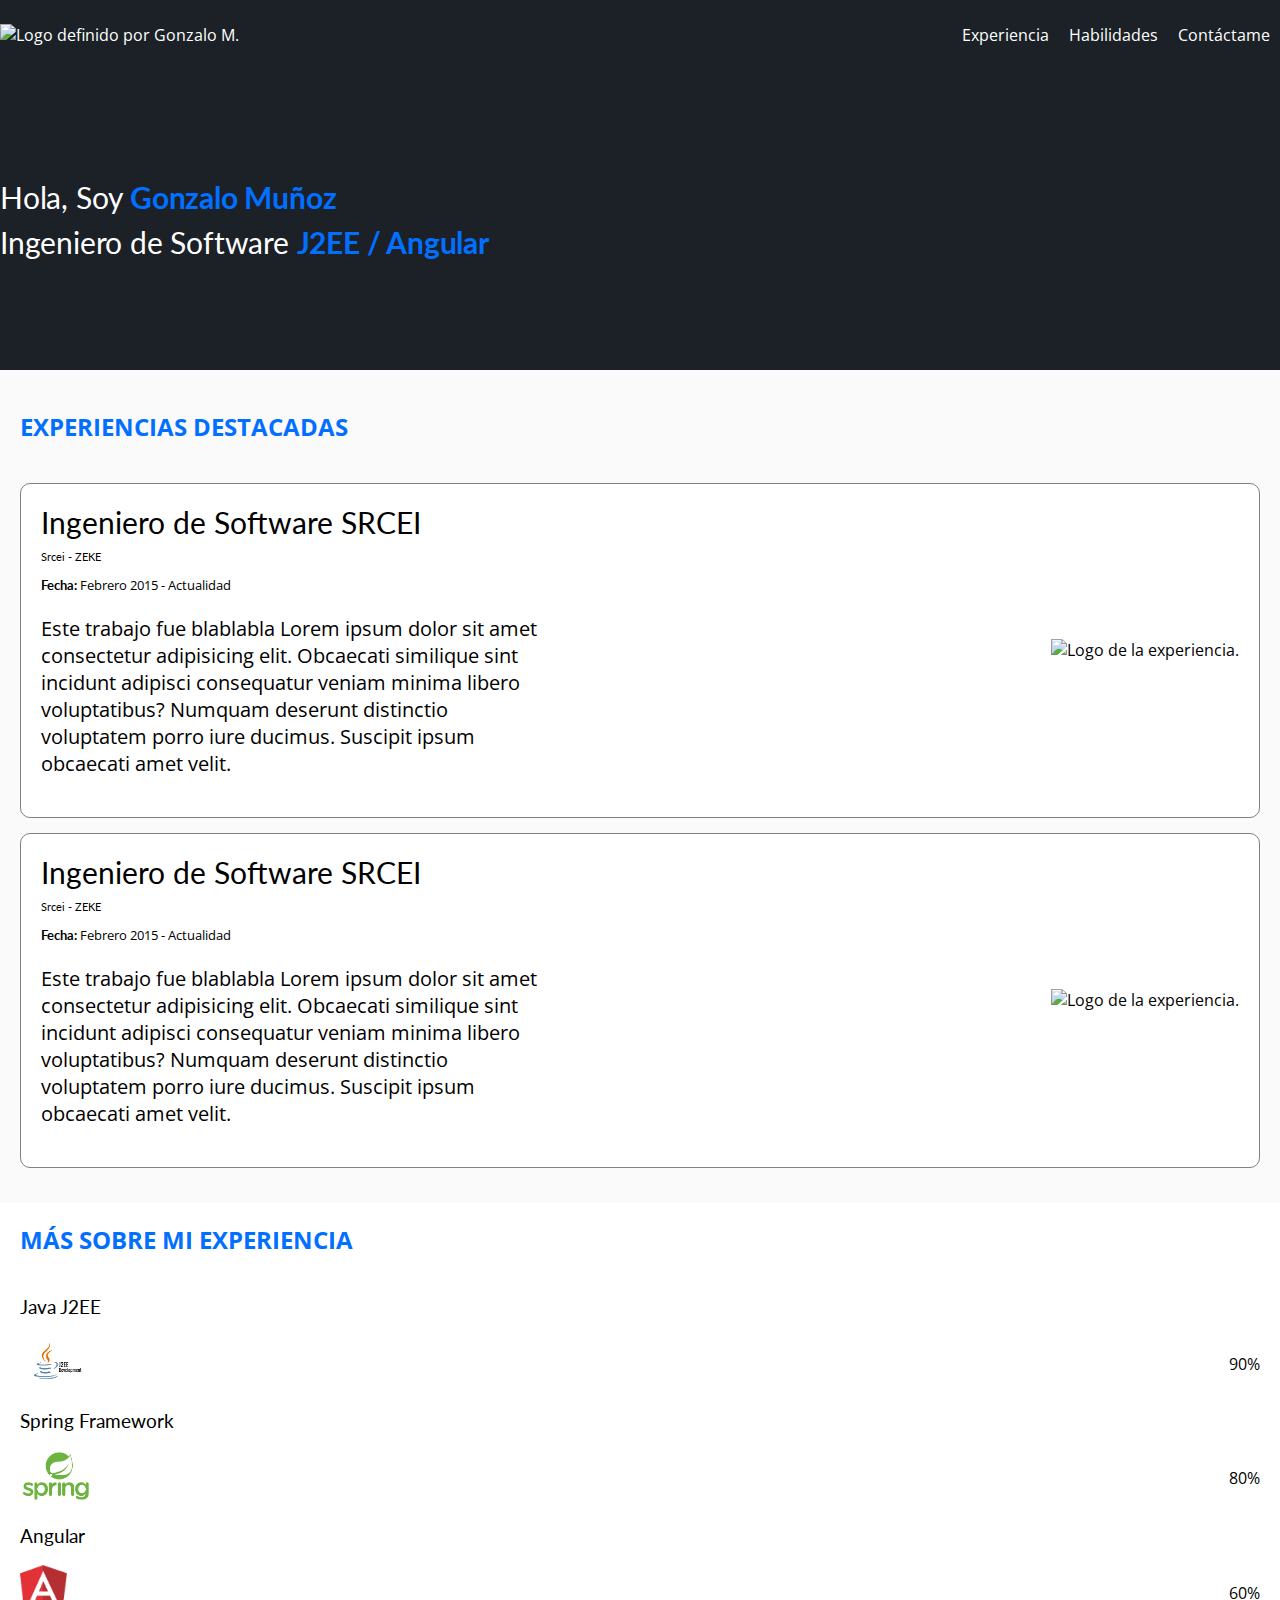
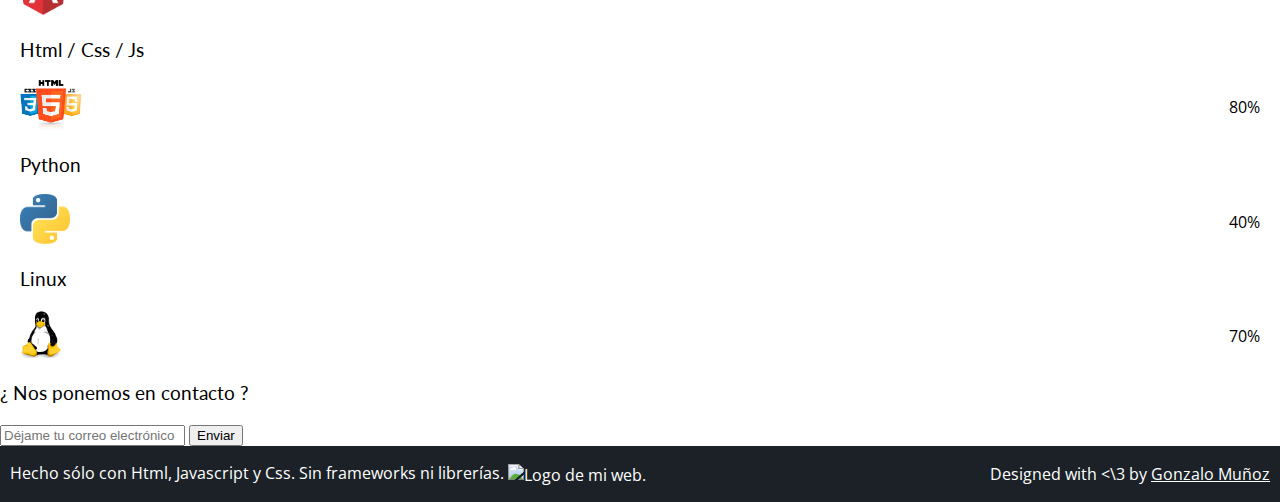
==== index.html @ cc7887ce "Trabajando en habilidades" ====
<!DOCTYPE html>
<html lang="en">

<head>
    <meta charset="UTF-8">
    <meta name="viewport" content="width=device-width, initial-scale=1.0">
    <meta http-equiv="X-UA-Compatible" content="ie=edge">
    <title>Gonzalo Muñoz - Ingeniero de Software</title>
    <link rel="icon" type="image/png" href="">
    <link rel="stylesheet" href="./css/estilos.css">
    <link href="https://fonts.googleapis.com/css?family=Lato:900|Open+Sans:400,600" rel="stylesheet">

</head>

<body>
    <header class="header">
        <figure>
            <img src="./img/logo-index.png" alt="Logo definido por Gonzalo M." height="50px">
        </figure>
        <nav class="menu">
            <ul>
                <li>
                    <a href="./portafolio/index.html">Experiencia</a>
                </li>
                <li>
                    <a href="#habilities">Habilidades</a>
                </li>
                <li>
                    <a href="#contacto">Contáctame</a>
                </li>
            </ul>
        </nav>
    </header>

    <section class="hero">
        <h1>Hola, Soy
            <strong>Gonzalo Muñoz</strong>
            <br/>Ingeniero de Software
            <strong>J2EE / Angular</strong></h1>
    </section>
    <section id="experience" class="experience-container">
        <h2>Experiencias destacadas</h2>
        <article class="experience">
            <div class="experience-details">
                <h3 class="experience-job-name">Ingeniero de Software SRCEI</h3>
                <h6 class="experience-job-company">Srcei - ZEKE</h6>
                <p class="experience-date">
                    <small>
                        <strong>Fecha:</strong> Febrero 2015 - Actualidad</small>
                </p>
                <p class="experience-description"> Este trabajo fue blablabla Lorem ipsum dolor sit amet consectetur adipisicing
                    elit. Obcaecati similique sint incidunt adipisci consequatur veniam minima libero voluptatibus? Numquam
                    deserunt distinctio voluptatem porro iure ducimus. Suscipit ipsum obcaecati amet velit.</p>
            </div>
            <figure class="experience-imageContainer">
                <img src="img/zeke-logo.jpg" alt="Logo de la experiencia." class="project-image" width="300">
            </figure>
        </article>
        <article class="experience">
            <div class="experience-details">
                <h3 class="experience-job-name">Ingeniero de Software SRCEI</h3>
                <h6 class="experience-job-company">Srcei - ZEKE</h6>
                <p class="experience-date">
                    <small>
                        <strong>Fecha:</strong> Febrero 2015 - Actualidad</small>
                </p>
                <p class="experience-description"> Este trabajo fue blablabla Lorem ipsum dolor sit amet consectetur adipisicing
                    elit. Obcaecati similique sint incidunt adipisci consequatur veniam minima libero voluptatibus? Numquam
                    deserunt distinctio voluptatem porro iure ducimus. Suscipit ipsum obcaecati amet velit.</p>
            </div>
            <figure class="experience-imageContainer">
                <img src="img/zeke-logo.jpg" alt="Logo de la experiencia." class="project-image" width="300">
            </figure>
        </article>

    </section>
    <section id="habilities" class="habilities-container">
        <h2>Más sobre mi experiencia</h2>
        <article class="hability">
            <h3 class="hability-title">Java J2EE</h3>
            <div class="hability-percentage">
                <figure class="hability-imageContainer">
                    <img src="./img/java-logo.png" height="50" alt="Logo de Java" />
                </figure>
                <p>
                    90%
                </p>
            </div>
        </article>
        <article class="hability">
            <h3 class="hability-title">Spring Framework</h3>
            <div class="hability-percentage">
                <figure class="hability-imageContainer">
                    <img src="./img/spring-logo.png" height="50" alt="Logo de Spring" />
                </figure>
                <p>
                    80%
                </p>
            </div>
        </article>
        <article class="hability">
            <h3 class="hability-title">Angular</h3>
            <div class="hability-percentage">
                <figure class="hability-imageContainer">
                    <img src="./img/angular-logo.png" height="50" alt="Logo de Angular" />
                </figure>
                <p>
                    60%
                </p>
            </div>
        </article>
        <article class="hability">
            <h3 class="hability-title">Html / Css / Js</h3>
            <div class="hability-percentage">
                <figure class="hability-imageContainer">
                    <img src="./img/web-logo.png" height="50" alt="Logo de Html, Javascript y CSS" />
                </figure>
                <p>
                    80%
                </p>
            </div>
        </article>
        <article class="hability">
            <h3 class="hability-title">Python</h3>
            <div class="hability-percentage">
                <figure class="hability-imageContainer">
                    <img src="./img/python.png" height="50" alt="Logo de Python" />
                </figure>
                <p>
                    40%
                </p>
            </div>
        </article>
        <article class="hability">
            <h3 class="hability-title">Linux</h3>
            <div class="hability-percentage">
                <figure class="hability-imageContainer">
                    <img src="./img/linux-logo.png" height="50" alt="Logo de Experiencia" />
                </figure>
                <p>
                    70%
                </p>
            </div>
        </article>
    </section>
    <section id="contacto">
        <form action="/contacto">
            <h3>¿ Nos ponemos en contacto ?</h3>
            <input type="email" id="email" placeholder="Déjame tu correo electrónico">
            <input type="submit" value="Enviar">
        </form>
    </section>

    <footer class="footer">
        <div>
            <p>Hecho sólo con Html, Javascript y Css. Sin frameworks ni librerías. <img width="80px" src="./img/logo-index.png"
                    alt="Logo de mi web."></p>
        </div>
        <div>
            <p>Designed with
                <\3 by <a href="https://www.linkedin.com/in/mmgonzalo/">Gonzalo Muñoz</a></p>


        </div>
    </footer>
</body>

</html>
---- css/estilos.css ----
body{
    font-family: 'Open Sans', sans-serif;
    margin: 0;
}

h1,
h2,
h3,
h4,
h5,
h6{
    font-family: 'Lato', sans-serif; 
    font-weight: normal;
}

h1{
    font-size: 30px;
    line-height: 1.5;
    letter-spacing: -.2px;
    color: white;
   

}

h1 strong{
    color: #026fff;
}

h2 {
    color: #026fff;
    text-transform: uppercase;
    font-family: 'Open Sans', sans-serif;
    font-weight: bold;
    font-style: normal;
    font-size: 24px;
    margin-bottom: 40px;
}
.experience-container{
    background: #fafafa;
    padding: 20px;
}

.experience-job-company, .experience-date{
    margin: 10px 0;
}
.experience-description{
    font-size: 20px;
}

.experience strong{
    font-family: 'Lato', sans-serif; 
}
.experience{
    /* border: tamaño tipo estilo*/
    border: 1px solid grey;
    border-radius: 10px;
   
    margin-bottom: 15px;
    padding: 20px;
    background: white;
    display: flex;
    align-items: center;
    justify-content: space-between;

}
.experience-job-name{
    font-size: 30px;
    margin-top: 0;
    margin-bottom: 10px;
}
.experience-details{
    width: 500px;
    height: inherit;
    display: inline-block;
}
.experience-imageContainer{
    display: inline-block;
}

.hero{
    height: 300px;
    background-image: url('../img/hero3.jpg');
    background-size: 500px 300px;
    background-repeat: no-repeat;
    background-color: #1b2127;
    background-position-x: right;
    display: flex;
    align-items: center;
}

.header{
    background-color: #1b2127;
    color: white;
    margin-top: 0;
    display: flex;
    /* Espacio entre elementos del componente*/
    justify-content: space-between;

    height: 70px;
    align-items: center;
}

.header a{
    color: white;
    text-decoration: none;
}

.header ul{
    display: flex;
    height: inherit;
    
}
.header ul li{
    height: inherit;
    
}
.header a {
    display: block;
    height: inherit;
    display:flex;
    align-items: center;
    padding: 0 10px;
}
.menu{
    height: inherit;
}
ol, ul{
    /* Sacamos margenes */
    margin: 0;
    padding: 0;
    list-style: none;
}

figure{
    margin: 0;
}

.footer{
    background-color: #1b2127;
    color: white;
    display:flex;
    align-items: center;
    justify-content: space-between;
    padding: 0 10px;
}

.footer img{
    vertical-align: middle;
}
.footer a{
    color: white;
}

.habilities-container{
    padding: 0 20px;
}

.hability-percentage{
    display: flex;
    flex-direction: row;
    align-items: center;
    justify-content: space-between;
}

/*
Esto sirve para colocar elementos uno al lado del otro. 
Flexbox tendrá a muchos box dentro, y de esta forma ocuparán el espacio horizontalmente, hasta que no
quepan, y ahí seguirán abajo.- 
*/
.flexbox {
    display: flex;
    flex-wrap: wrap;
    /* Para centrar elementos horizontalmente
    justify-content: center;
    */
    /* Central elementos verticalmente. Requiere un height*/
    height: 200px;
    align-items: center;

    /* Cajas se ponganm una al lado de la otra, o una abajo de la otra*/
    /* flex-direction: column; */ 

}

.box {
    width: 50px;
    height: 50px;
    border: 1px solid red;
    flex-shrink: 0; /* Con esto no se achican las cajas si no caben en el width */ 

    /* Si tenemos tres cajas, y queremos alinear la primera arriba la segunda al medio y la tercera abajo*/
    /* align-self: flex-start;   */
}
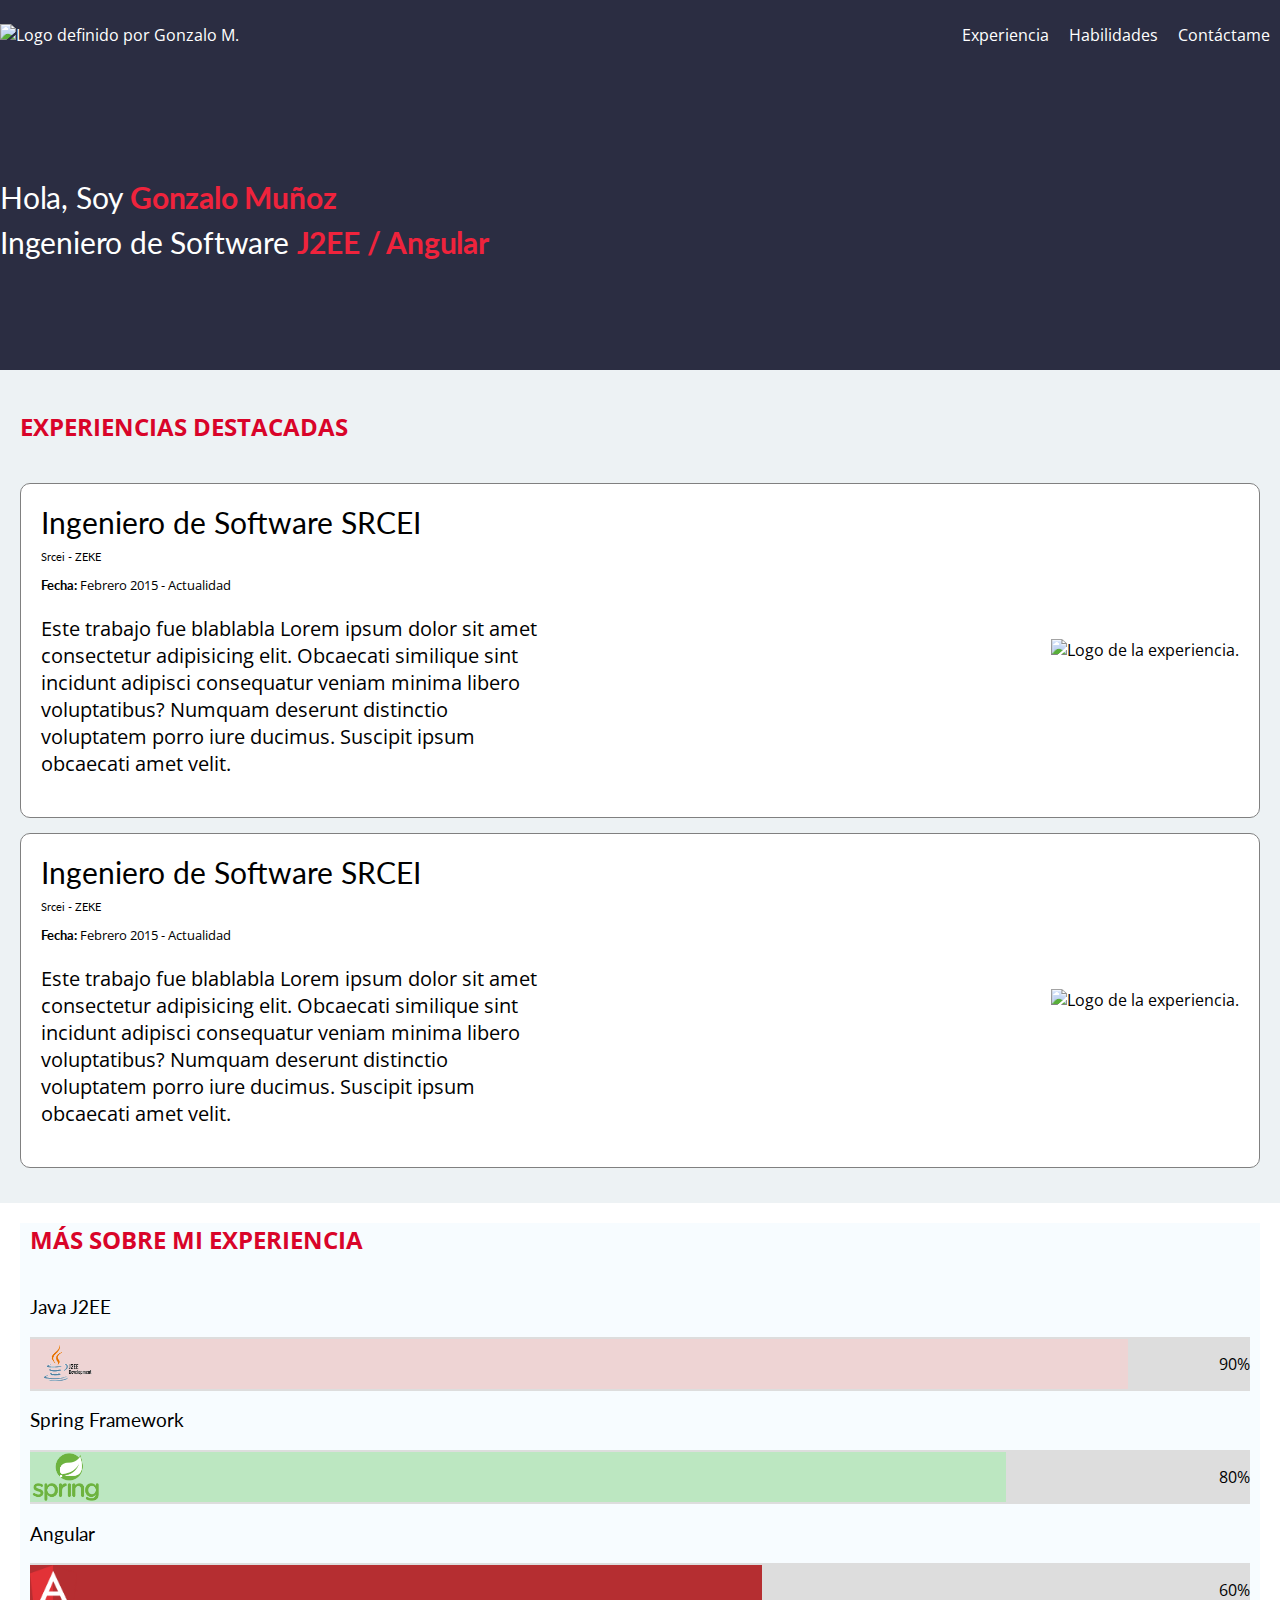
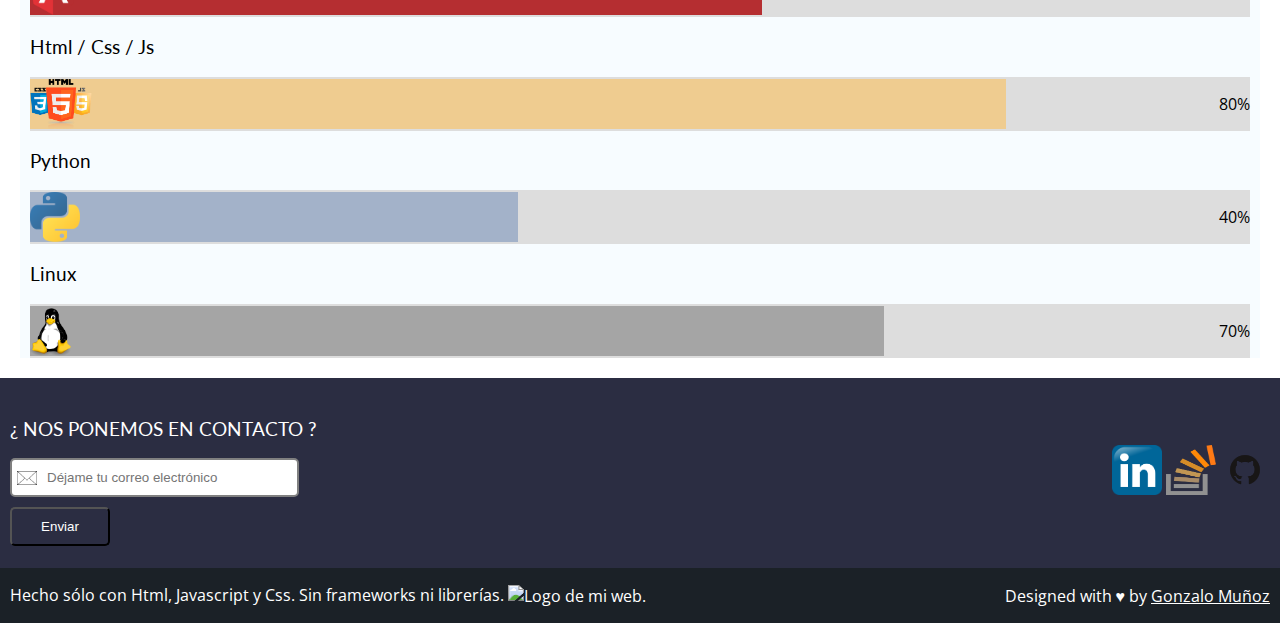
==== commit 153ded1a: "Se trabaja en contacto" ====
--- a/index.html
+++ b/index.html
@@ -79,9 +79,11 @@
         <article class="hability">
             <h3 class="hability-title">Java J2EE</h3>
             <div class="hability-percentage">
-                <figure class="hability-imageContainer">
-                    <img src="./img/java-logo.png" height="50" alt="Logo de Java" />
-                </figure>
+                <div class="hability-java">
+                    <figure class="hability-imageContainer">
+                        <img src="./img/java-logo.png" height="50" alt="Logo de Java" />
+                    </figure>
+                </div>
                 <p>
                     90%
                 </p>
@@ -90,9 +92,11 @@
         <article class="hability">
             <h3 class="hability-title">Spring Framework</h3>
             <div class="hability-percentage">
-                <figure class="hability-imageContainer">
-                    <img src="./img/spring-logo.png" height="50" alt="Logo de Spring" />
-                </figure>
+                <div class="hability-spring">
+                    <figure class="hability-imageContainer">
+                        <img src="./img/spring-logo.png" height="50" alt="Logo de Spring" />
+                    </figure>
+                </div>
                 <p>
                     80%
                 </p>
@@ -101,9 +105,11 @@
         <article class="hability">
             <h3 class="hability-title">Angular</h3>
             <div class="hability-percentage">
-                <figure class="hability-imageContainer">
-                    <img src="./img/angular-logo.png" height="50" alt="Logo de Angular" />
-                </figure>
+                <div class="hability-angular">
+                    <figure class="hability-imageContainer">
+                        <img src="./img/angular-logo.png" height="50" alt="Logo de Angular" />
+                    </figure>
+                </div>
                 <p>
                     60%
                 </p>
@@ -112,9 +118,11 @@
         <article class="hability">
             <h3 class="hability-title">Html / Css / Js</h3>
             <div class="hability-percentage">
-                <figure class="hability-imageContainer">
-                    <img src="./img/web-logo.png" height="50" alt="Logo de Html, Javascript y CSS" />
-                </figure>
+                <div class="hability-web">
+                    <figure class="hability-imageContainer">
+                        <img src="./img/web-logo.png" height="50" alt="Logo de Html, Javascript y CSS" />
+                    </figure>
+                </div>
                 <p>
                     80%
                 </p>
@@ -123,9 +131,11 @@
         <article class="hability">
             <h3 class="hability-title">Python</h3>
             <div class="hability-percentage">
-                <figure class="hability-imageContainer">
-                    <img src="./img/python.png" height="50" alt="Logo de Python" />
-                </figure>
+                <div class="hability-python">
+                    <figure class="hability-imageContainer">
+                        <img src="./img/python.png" height="50" alt="Logo de Python" />
+                    </figure>
+                </div>
                 <p>
                     40%
                 </p>
@@ -134,21 +144,29 @@
         <article class="hability">
             <h3 class="hability-title">Linux</h3>
             <div class="hability-percentage">
-                <figure class="hability-imageContainer">
-                    <img src="./img/linux-logo.png" height="50" alt="Logo de Experiencia" />
-                </figure>
+                <div class="hability-linux">
+                    <figure class="hability-imageContainer">
+                        <img src="./img/linux-logo.png" height="50" alt="Logo de Experiencia" />
+                    </figure>
+                </div>
                 <p>
                     70%
                 </p>
+
             </div>
         </article>
     </section>
-    <section id="contacto">
+    <section id="contacto" class="contact">
         <form action="/contacto">
             <h3>¿ Nos ponemos en contacto ?</h3>
-            <input type="email" id="email" placeholder="Déjame tu correo electrónico">
-            <input type="submit" value="Enviar">
+            <input type="email" id="email" class="form-email" placeholder="Déjame tu correo electrónico">
+            <input type="submit" class="form-button" value="Enviar">
         </form>
+        <div class="social">
+            <a href="https://www.linkedin.com/in/mmgonzalo/" class="social-link linkedin"></a>
+            <a href="https://stackoverflow.com/users/10624147/gonzaloan" class="social-link stackoverflow"></a>
+            <a href="https://github.com/gonzaloan" class="social-link github"></a>
+        </div>
     </section>
 
     <footer class="footer">
@@ -157,10 +175,7 @@
                     alt="Logo de mi web."></p>
         </div>
         <div>
-            <p>Designed with
-                <\3 by <a href="https://www.linkedin.com/in/mmgonzalo/">Gonzalo Muñoz</a></p>
-
-
+            <p>Designed with &#9829; by <a href="https://www.linkedin.com/in/mmgonzalo/">Gonzalo Muñoz</a></p>
         </div>
     </footer>
 </body>
--- a/css/estilos.css
+++ b/css/estilos.css
@@ -23,11 +23,11 @@
 }
 
 h1 strong{
-    color: #026fff;
+    color: #ef233c;
 }
 
 h2 {
-    color: #026fff;
+    color: #d90429;
     text-transform: uppercase;
     font-family: 'Open Sans', sans-serif;
     font-weight: bold;
@@ -36,7 +36,7 @@
     margin-bottom: 40px;
 }
 .experience-container{
-    background: #fafafa;
+    background: #edf2f4;
     padding: 20px;
 }
 
@@ -82,14 +82,14 @@
     background-image: url('../img/hero3.jpg');
     background-size: 500px 300px;
     background-repeat: no-repeat;
-    background-color: #1b2127;
+    background-color: #2b2d42;
     background-position-x: right;
     display: flex;
     align-items: center;
 }
 
 .header{
-    background-color: #1b2127;
+    background-color: #2b2d42;
     color: white;
     margin-top: 0;
     display: flex;
@@ -152,7 +152,9 @@
 }
 
 .habilities-container{
-    padding: 0 20px;
+    margin: 0 20px 20px 20px;
+    padding: 0 10px;
+    background-color: #f7fcff;
 }
 
 .hability-percentage{
@@ -160,8 +162,96 @@
     flex-direction: row;
     align-items: center;
     justify-content: space-between;
-}
-
+    
+}
+
+.hability-angular{
+    width: 60%;
+    background-color: #B52E31; 
+}
+.hability-spring{
+    width: 80%;
+    background-color: #BCE7C1;
+}
+.hability-java{
+    width: 90%;
+    background-color: #EED4D4;
+}
+.hability-web{
+    width: 80%;
+    background-color: #EFCC90;
+}
+
+.hability-python{
+    width: 40%;
+    background-color: #A3B2C9;
+}
+.hability-linux{
+    width: 70%;
+    background-color: #A5A5A5;    
+}
+.hability-percentage{
+    width: 100%;
+    background-color: #ddd;
+}
+.hability-imageContainer{
+    height: 50px;
+}
+
+.contact{
+    background-color: #2b2d42;
+    color:white;
+    height: 150px;
+    display:flex;
+    align-items: center;
+    justify-content: space-between;
+    padding: 20px 10px;
+}
+
+
+.social-link{
+    display: inline-block;
+    height: 50px;
+    width: 50px;
+    background-size: 50px 50px;
+}
+.social-link.github{
+    background-image: url('../img/github.png');
+}
+.social-link.stackoverflow{
+    background-image: url('../img/stackoverflow.png');
+ 
+}
+.social-link.linkedin{
+    background-image: url('../img/linkedin.png');
+ 
+}
+.form-email{
+    border-color: grey;
+    padding: 10px 30px 10px 35px;
+    width: 220px;
+    background-image: url('../img/envelope.png');
+    background-size: 20px;
+    background-repeat: no-repeat;
+    background-position-y: center;
+    background-position-x: 5px;
+    border-radius: 5px;
+    border-style: solid;
+}
+.contact h3{
+    font-family: 'Lato', sans-serif; 
+    text-transform: uppercase;
+}
+.form-button{
+    display: block;
+    margin-top: 10px;
+    background: transparent;
+    color: white;
+    border-radius: 5px;
+    padding: 10px 20px;
+    width: 100px;
+  
+}
 /*
 Esto sirve para colocar elementos uno al lado del otro. 
 Flexbox tendrá a muchos box dentro, y de esta forma ocuparán el espacio horizontalmente, hasta que no
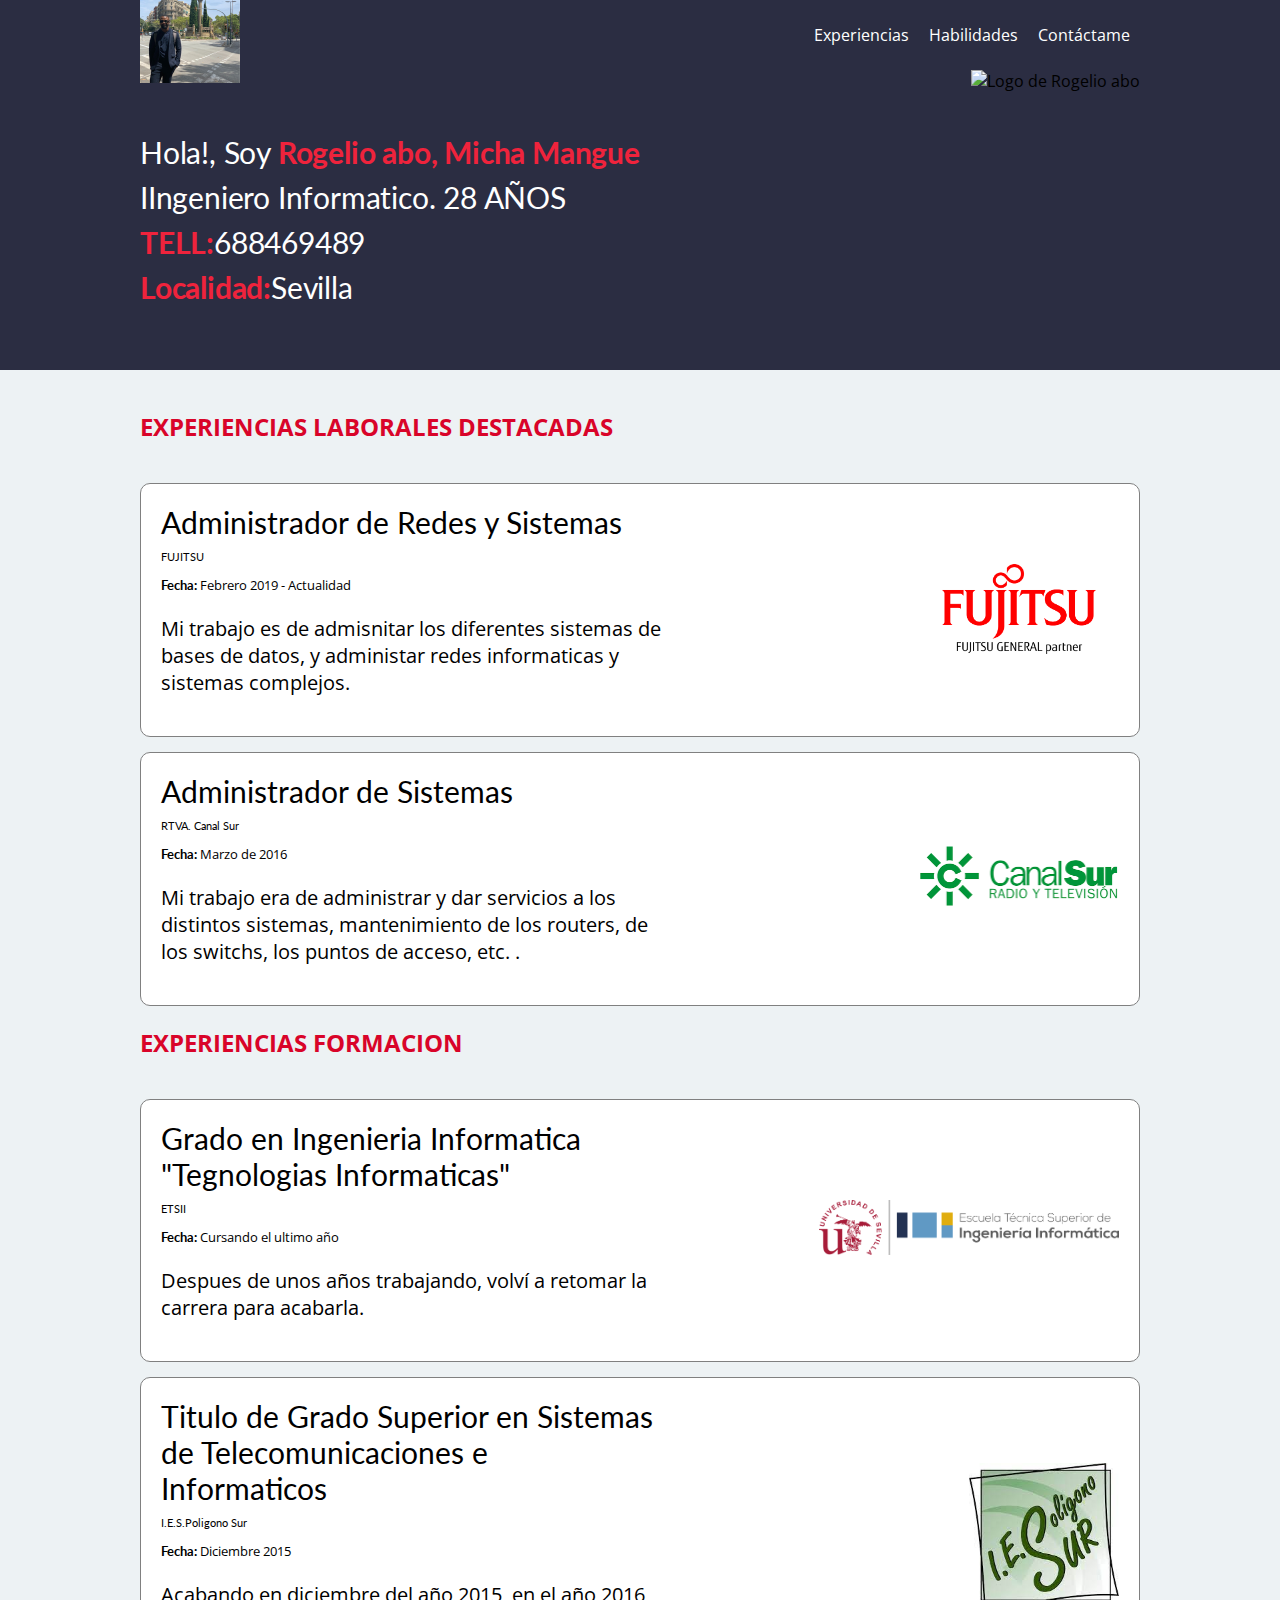
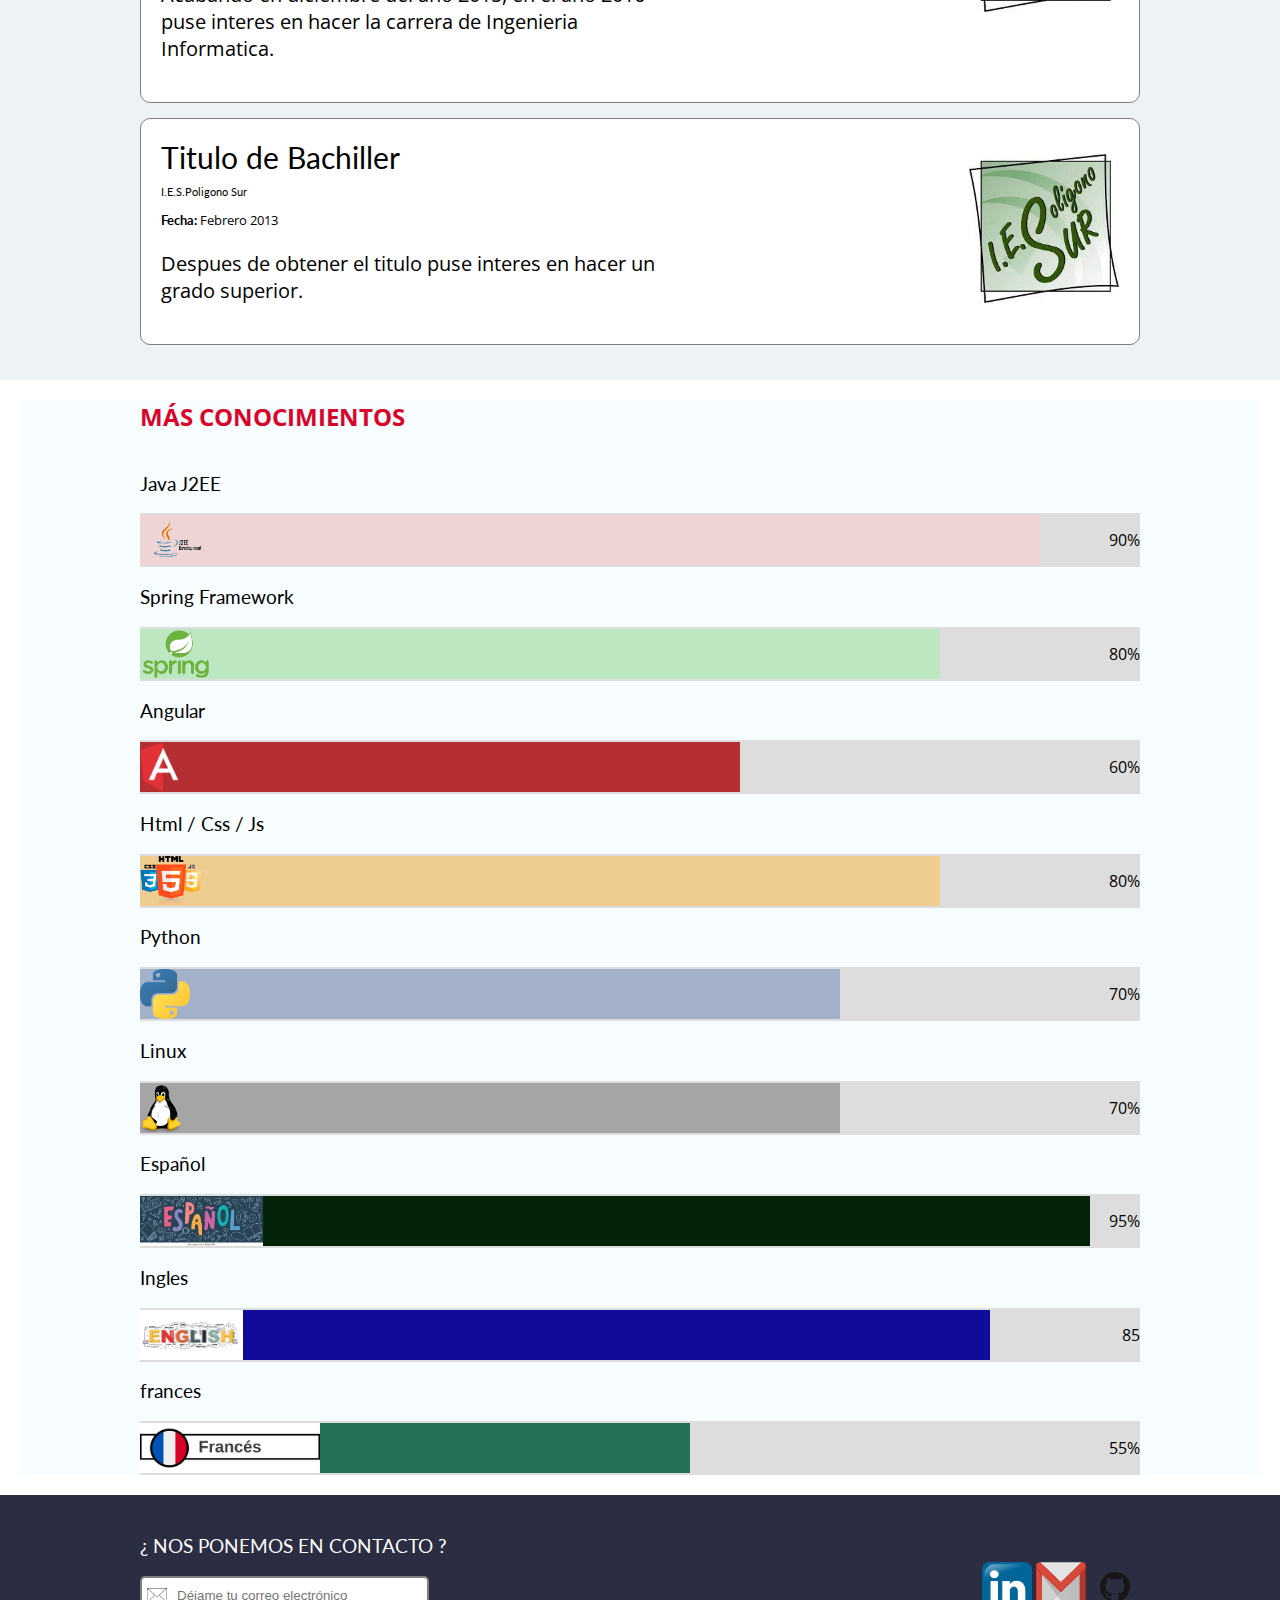
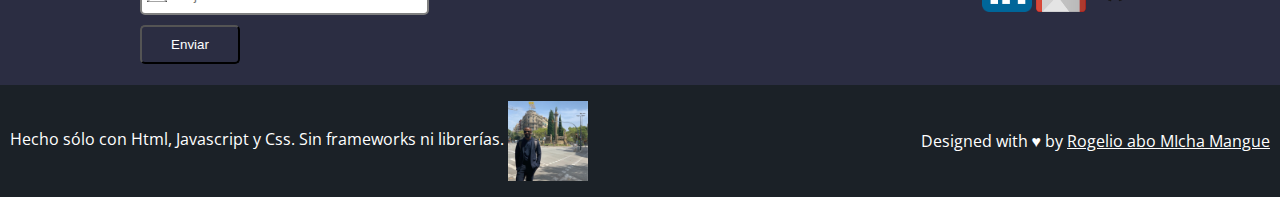
==== commit 2878d5f0: "rogelio" ====
--- a/index.html
+++ b/index.html
@@ -5,7 +5,7 @@
     <meta charset="UTF-8">
     <meta name="viewport" content="width=device-width, initial-scale=1.0">
     <meta http-equiv="X-UA-Compatible" content="ie=edge">
-    <title>Gonzalo Muñoz - Ingeniero de Software</title>
+    <title>Rogelio abo Micha Mangue - Ingeniero de Tecnologias Informaticas</title>
     <link rel="icon" type="image/png" href="">
     <link rel="stylesheet" href="./css/estilos.css">
     <link href="https://fonts.googleapis.com/css?family=Lato:900|Open+Sans:400,600" rel="stylesheet">
@@ -13,159 +13,268 @@
 </head>
 
 <body>
+
     <header class="header">
-        <figure>
-            <img src="./img/logo-index.png" alt="Logo definido por Gonzalo M." height="50px">
-        </figure>
-        <nav class="menu">
-            <ul>
-                <li>
-                    <a href="./portafolio/index.html">Experiencia</a>
-                </li>
-                <li>
-                    <a href="#habilities">Habilidades</a>
-                </li>
-                <li>
-                    <a href="#contacto">Contáctame</a>
-                </li>
-            </ul>
-        </nav>
+        <div class="wrapper">
+            <figure>
+                <img src="./img/logo-index.png" alt="Logo definido." height="100px">
+            </figure>
+            <nav class="menu">
+                <ul>
+                    <li>
+                        <a href="#experience">Experiencias</a>
+                    </li>
+                    <li>
+                        <a href="#habilities">Habilidades</a>
+                    </li>
+                    <li>
+                        <a href="#contacto">Contáctame</a>
+                    </li>
+                </ul>
+            </nav>
+        </div>
     </header>
 
     <section class="hero">
-        <h1>Hola, Soy
-            <strong>Gonzalo Muñoz</strong>
-            <br/>Ingeniero de Software
-            <strong>J2EE / Angular</strong></h1>
-    </section>
+        <div class="wrapper">
+            <h1>Hola!, Soy
+                <strong>Rogelio abo, Micha Mangue </strong>
+                <br />IIngeniero Informatico. 28 AÑOS
+                <strong><br  /> TELL:</strong>688469489 
+                <strong><br  /> Localidad:</strong>Sevilla</h1>
+            <img src="./img/hero3.jpg" height="300px" alt="Logo de Rogelio abo">
+        </div>
+    </section>
+
     <section id="experience" class="experience-container">
-        <h2>Experiencias destacadas</h2>
-        <article class="experience">
-            <div class="experience-details">
-                <h3 class="experience-job-name">Ingeniero de Software SRCEI</h3>
-                <h6 class="experience-job-company">Srcei - ZEKE</h6>
-                <p class="experience-date">
-                    <small>
-                        <strong>Fecha:</strong> Febrero 2015 - Actualidad</small>
-                </p>
-                <p class="experience-description"> Este trabajo fue blablabla Lorem ipsum dolor sit amet consectetur adipisicing
-                    elit. Obcaecati similique sint incidunt adipisci consequatur veniam minima libero voluptatibus? Numquam
-                    deserunt distinctio voluptatem porro iure ducimus. Suscipit ipsum obcaecati amet velit.</p>
+        <div class="wrapper">
+            <h2>Experiencias Laborales destacadas</h2>
+            <article class="experience">
+                <div class="experience-details">
+                    <h3 class="experience-job-name">Administrador de Redes y Sistemas</h3>
+                    <h6 class="experience-job-company">FUJITSU</h6>
+                    <p class="experience-date">
+                        <small>
+                            <strong>Fecha:</strong> Febrero 2019 - Actualidad</small>
+                    </p>
+                    <p class="experience-description">Mi trabajo es de admisnitar los diferentes sistemas de bases de datos, 
+                        y administar redes informaticas y sistemas complejos.</p>
+                </div>
+                <figure class="experience-imageContainer">
+                    <img src="./img/fujitsu.png" alt="Logo de la experiencia." class="project-image" width="200">
+                </figure>
+            </article>
+            <article class="experience">
+                <div class="experience-details">
+                    <h3 class="experience-job-name">Administrador de Sistemas </h3>
+                    <h6 class="experience-job-company">RTVA. Canal Sur</h6>
+                    <p class="experience-date">
+                        <small>
+                            <strong>Fecha:</strong> Marzo de 2016</small>
+                    </p>
+                    <p class="experience-description">Mi trabajo era de administrar y dar servicios a los distintos sistemas, 
+                        mantenimiento de los routers, de los switchs, los puntos de acceso, etc. .</p>
+                </div>
+                <figure class="experience-imageContainer">
+                    <img src="./img/canalsur.png" alt="Logo de la experiencia." class="project-image" width="200">
+                </figure>
+            </article>
+
+            <h2>Experiencias Formacion</h2>
+            <article class="experience">
+                <div class="experience-details">
+                    <h3 class="experience-job-name"> Grado en Ingenieria Informatica "Tegnologias Informaticas" </h3>
+                    <h6 class="experience-job-company">ETSII</h6>
+                    <p class="experience-date">
+                        <small>
+                            <strong>Fecha:</strong> Cursando el ultimo año</small>
+                    </p>
+                    <p class="experience-description">Despues de unos años trabajando, volví a retomar la carrera para acabarla.</p>
+                </div>
+                <figure class="experience-imageContainer">
+                    <img src="./img/ETSII.png" alt="Logo de la experiencia." class="project-image" width="300">
+                </figure>
+            </article>
+
+
+            <article class="experience">
+                <div class="experience-details">
+                    <h3 class="experience-job-name">Titulo de Grado Superior en Sistemas de Telecomunicaciones e Informaticos </h3>
+                    <h6 class="experience-job-company">I.E.S.Poligono Sur</h6>
+                    <p class="experience-date">
+                        <small>
+                            <strong>Fecha:</strong> Diciembre 2015</small>
+                    </p>
+                    <p class="experience-description">Acabando en diciembre del año 2015, en el año 2016 puse interes en hacer la carrera de Ingenieria Informatica.</p>
+                </div>
+                <figure class="experience-imageContainer">
+                    <img src="./img/índice.jpg" alt="Logo de la experiencia." class="project-image" width="150">
+                </figure>
+            </article>
+
+            <article class="experience">
+                <div class="experience-details">
+                    <h3 class="experience-job-name">Titulo de Bachiller </h3>
+                    <h6 class="experience-job-company">I.E.S.Poligono Sur</h6>
+                    <p class="experience-date">
+                        <small>
+                            <strong>Fecha:</strong> Febrero 2013</small>
+                    </p>
+                    <p class="experience-description">Despues de obtener el titulo puse interes en hacer un grado superior.</p>
+                </div>
+                <figure class="experience-imageContainer">
+                    <img src="./img/índice.jpg" alt="Logo de la experiencia." class="project-image" width="150">
+                </figure>
+            </article>
+
+
+
+
+        </div>
+    </section>
+    <section id="habilities" class="habilities-container">
+        <div class="wrapper">
+
+            <h2>Más conocimientos</h2>
+            <article class="hability">
+                <h3 class="hability-title">Java J2EE</h3>
+                <div class="hability-percentage">
+                    <div class="hability-java">
+                        <figure class="hability-imageContainer">
+                            <img src="./img/java-logo.png" height="50" alt="Logo de Java" />
+                        </figure>
+                    </div>
+                    <p>
+                        90%
+                    </p>
+                </div>
+            </article>
+            <article class="hability">
+                <h3 class="hability-title">Spring Framework</h3>
+                <div class="hability-percentage">
+                    <div class="hability-spring">
+                        <figure class="hability-imageContainer">
+                            <img src="./img/spring-logo.png" height="50" alt="Logo de Spring" />
+                        </figure>
+                    </div>
+                    <p>
+                        80%
+                    </p>
+                </div>
+            </article>
+            <article class="hability">
+                <h3 class="hability-title">Angular</h3>
+                <div class="hability-percentage">
+                    <div class="hability-angular">
+                        <figure class="hability-imageContainer">
+                            <img src="./img/angular-logo.png" height="50" alt="Logo de Angular" />
+                        </figure>
+                    </div>
+                    <p>
+                        60%
+                    </p>
+                </div>
+            </article>
+            <article class="hability">
+                <h3 class="hability-title">Html / Css / Js</h3>
+                <div class="hability-percentage">
+                    <div class="hability-web">
+                        <figure class="hability-imageContainer">
+                            <img src="./img/web-logo.png" height="50" alt="Logo de Html, Javascript y CSS" />
+                        </figure>
+                    </div>
+                    <p>
+                        80%
+                    </p>
+                </div>
+            </article>
+            <article class="hability">
+                <h3 class="hability-title">Python</h3>
+                <div class="hability-percentage">
+                    <div class="hability-python">
+                        <figure class="hability-imageContainer">
+                            <img src="./img/python.png" height="50" alt="Logo de Python" />
+                        </figure>
+                    </div>
+                    <p>
+                        70%
+                    </p>
+                </div>
+            </article>
+            <article class="hability">
+                <h3 class="hability-title">Linux</h3>
+                <div class="hability-percentage">
+                    <div class="hability-linux">
+                        <figure class="hability-imageContainer">
+                            <img src="./img/linux-logo.png" height="50" alt="Logo de Experiencia" />
+                        </figure>
+                    </div>
+                    <p>
+                        70%
+                    </p>
+
+                </div>
+            </article>
+
+            <article class="hability">
+                <h3 class="hability-title">Español</h3>
+                <div class="hability-percentage">
+                    <div class="hability-Español">
+                        <figure class="hability-imageContainer">
+                            <img src="./img/español.jpg" height="50" alt="Logo de Experiencia" />
+                        </figure>
+                    </div>
+                    <p>
+                        95%
+                    </p>
+
+                </div>
+            </article>
+
+            <article class="hability">
+                <h3 class="hability-title">Ingles</h3>
+                <div class="hability-percentage">
+                    <div class="hability-ingles">
+                        <figure class="hability-imageContainer">
+                            <img src="./img/ingles.jpg" height="50" alt="Logo de Experiencia" />
+                        </figure>
+                    </div>
+                    <p>
+                        85
+                    </p>
+
+                </div>
+            </article>
+
+            <article class="hability">
+                <h3 class="hability-title">frances</h3>
+                <div class="hability-percentage">
+                    <div class="hability-framces">
+                        <figure class="hability-imageContainer">
+                            <img src="./img/framces.png" height="50" alt="Logo de Experiencia" />
+                        </figure>
+                    </div>
+                    <p>
+                        55%
+                    </p>
+
+                </div>
+            </article>
+        </div>
+    </section>
+    <section id="contacto" class="contact">
+        <div class="wrapper">
+
+            <form action="/contacto">
+                <h3>¿ Nos ponemos en contacto ?</h3>
+                <input type="email" id="email" class="form-email" placeholder="Déjame tu correo electrónico">
+                <input type="submit" class="form-button" value="Enviar">
+            </form>
+            <div class="social">
+                <a href="https://www.linkedin.com/in/rogelio-abo-micha-mangue-b20818b5/" class="social-link linkedin"></a>
+                <a href="rogelio.micha.mangue.al@aiespoligonosur.org" class="social-link email"></a>
+                <a href="https://github.com/rogmicman1" class="social-link github"></a>
             </div>
-            <figure class="experience-imageContainer">
-                <img src="img/zeke-logo.jpg" alt="Logo de la experiencia." class="project-image" width="300">
-            </figure>
-        </article>
-        <article class="experience">
-            <div class="experience-details">
-                <h3 class="experience-job-name">Ingeniero de Software SRCEI</h3>
-                <h6 class="experience-job-company">Srcei - ZEKE</h6>
-                <p class="experience-date">
-                    <small>
-                        <strong>Fecha:</strong> Febrero 2015 - Actualidad</small>
-                </p>
-                <p class="experience-description"> Este trabajo fue blablabla Lorem ipsum dolor sit amet consectetur adipisicing
-                    elit. Obcaecati similique sint incidunt adipisci consequatur veniam minima libero voluptatibus? Numquam
-                    deserunt distinctio voluptatem porro iure ducimus. Suscipit ipsum obcaecati amet velit.</p>
-            </div>
-            <figure class="experience-imageContainer">
-                <img src="img/zeke-logo.jpg" alt="Logo de la experiencia." class="project-image" width="300">
-            </figure>
-        </article>
-
-    </section>
-    <section id="habilities" class="habilities-container">
-        <h2>Más sobre mi experiencia</h2>
-        <article class="hability">
-            <h3 class="hability-title">Java J2EE</h3>
-            <div class="hability-percentage">
-                <div class="hability-java">
-                    <figure class="hability-imageContainer">
-                        <img src="./img/java-logo.png" height="50" alt="Logo de Java" />
-                    </figure>
-                </div>
-                <p>
-                    90%
-                </p>
-            </div>
-        </article>
-        <article class="hability">
-            <h3 class="hability-title">Spring Framework</h3>
-            <div class="hability-percentage">
-                <div class="hability-spring">
-                    <figure class="hability-imageContainer">
-                        <img src="./img/spring-logo.png" height="50" alt="Logo de Spring" />
-                    </figure>
-                </div>
-                <p>
-                    80%
-                </p>
-            </div>
-        </article>
-        <article class="hability">
-            <h3 class="hability-title">Angular</h3>
-            <div class="hability-percentage">
-                <div class="hability-angular">
-                    <figure class="hability-imageContainer">
-                        <img src="./img/angular-logo.png" height="50" alt="Logo de Angular" />
-                    </figure>
-                </div>
-                <p>
-                    60%
-                </p>
-            </div>
-        </article>
-        <article class="hability">
-            <h3 class="hability-title">Html / Css / Js</h3>
-            <div class="hability-percentage">
-                <div class="hability-web">
-                    <figure class="hability-imageContainer">
-                        <img src="./img/web-logo.png" height="50" alt="Logo de Html, Javascript y CSS" />
-                    </figure>
-                </div>
-                <p>
-                    80%
-                </p>
-            </div>
-        </article>
-        <article class="hability">
-            <h3 class="hability-title">Python</h3>
-            <div class="hability-percentage">
-                <div class="hability-python">
-                    <figure class="hability-imageContainer">
-                        <img src="./img/python.png" height="50" alt="Logo de Python" />
-                    </figure>
-                </div>
-                <p>
-                    40%
-                </p>
-            </div>
-        </article>
-        <article class="hability">
-            <h3 class="hability-title">Linux</h3>
-            <div class="hability-percentage">
-                <div class="hability-linux">
-                    <figure class="hability-imageContainer">
-                        <img src="./img/linux-logo.png" height="50" alt="Logo de Experiencia" />
-                    </figure>
-                </div>
-                <p>
-                    70%
-                </p>
-
-            </div>
-        </article>
-    </section>
-    <section id="contacto" class="contact">
-        <form action="/contacto">
-            <h3>¿ Nos ponemos en contacto ?</h3>
-            <input type="email" id="email" class="form-email" placeholder="Déjame tu correo electrónico">
-            <input type="submit" class="form-button" value="Enviar">
-        </form>
-        <div class="social">
-            <a href="https://www.linkedin.com/in/mmgonzalo/" class="social-link linkedin"></a>
-            <a href="https://stackoverflow.com/users/10624147/gonzaloan" class="social-link stackoverflow"></a>
-            <a href="https://github.com/gonzaloan" class="social-link github"></a>
         </div>
     </section>
 
@@ -175,7 +284,7 @@
                     alt="Logo de mi web."></p>
         </div>
         <div>
-            <p>Designed with &#9829; by <a href="https://www.linkedin.com/in/mmgonzalo/">Gonzalo Muñoz</a></p>
+            <p>Designed with &#9829; by <a href="https://www.linkedin.com/in/rogelio-abo-micha-mangue-b20818b5/">Rogelio abo MIcha Mangue</a></p>
         </div>
     </footer>
 </body>
--- a/css/estilos.css
+++ b/css/estilos.css
@@ -1,6 +1,7 @@
 body{
     font-family: 'Open Sans', sans-serif;
     margin: 0;
+
 }
 
 h1,
@@ -79,13 +80,10 @@
 
 .hero{
     height: 300px;
-    background-image: url('../img/hero3.jpg');
-    background-size: 500px 300px;
-    background-repeat: no-repeat;
     background-color: #2b2d42;
-    background-position-x: right;
-    display: flex;
-    align-items: center;
+    display: flex;
+    align-items: center;
+    justify-content: space-between;
 }
 
 .header{
@@ -182,8 +180,28 @@
     background-color: #EFCC90;
 }
 
+
+
+
+.hability-Español{
+    width: 95%;
+    background-color: #032207;
+}
+.hability-ingles{
+    width: 85%;
+    background-color: #100b98;
+}
+.hability-framces{
+    width: 55%;
+    background-color: #227154;
+}
+
+
+
+
+
 .hability-python{
-    width: 40%;
+    width: 70%;
     background-color: #A3B2C9;
 }
 .hability-linux{
@@ -218,8 +236,8 @@
 .social-link.github{
     background-image: url('../img/github.png');
 }
-.social-link.stackoverflow{
-    background-image: url('../img/stackoverflow.png');
+.social-link.email{
+    background-image: url('../img/email.png');
  
 }
 .social-link.linkedin{
@@ -252,6 +270,16 @@
     width: 100px;
   
 }
+
+.wrapper{
+    width: 1000px;
+    margin: 0 auto;
+    /* Heredamos del padre, para no arruinar el wrapper*/ 
+    display: inherit;
+    justify-content: inherit;
+    align-items: inherit;
+    height: inherit;
+}
 /*
 Esto sirve para colocar elementos uno al lado del otro. 
 Flexbox tendrá a muchos box dentro, y de esta forma ocuparán el espacio horizontalmente, hasta que no
